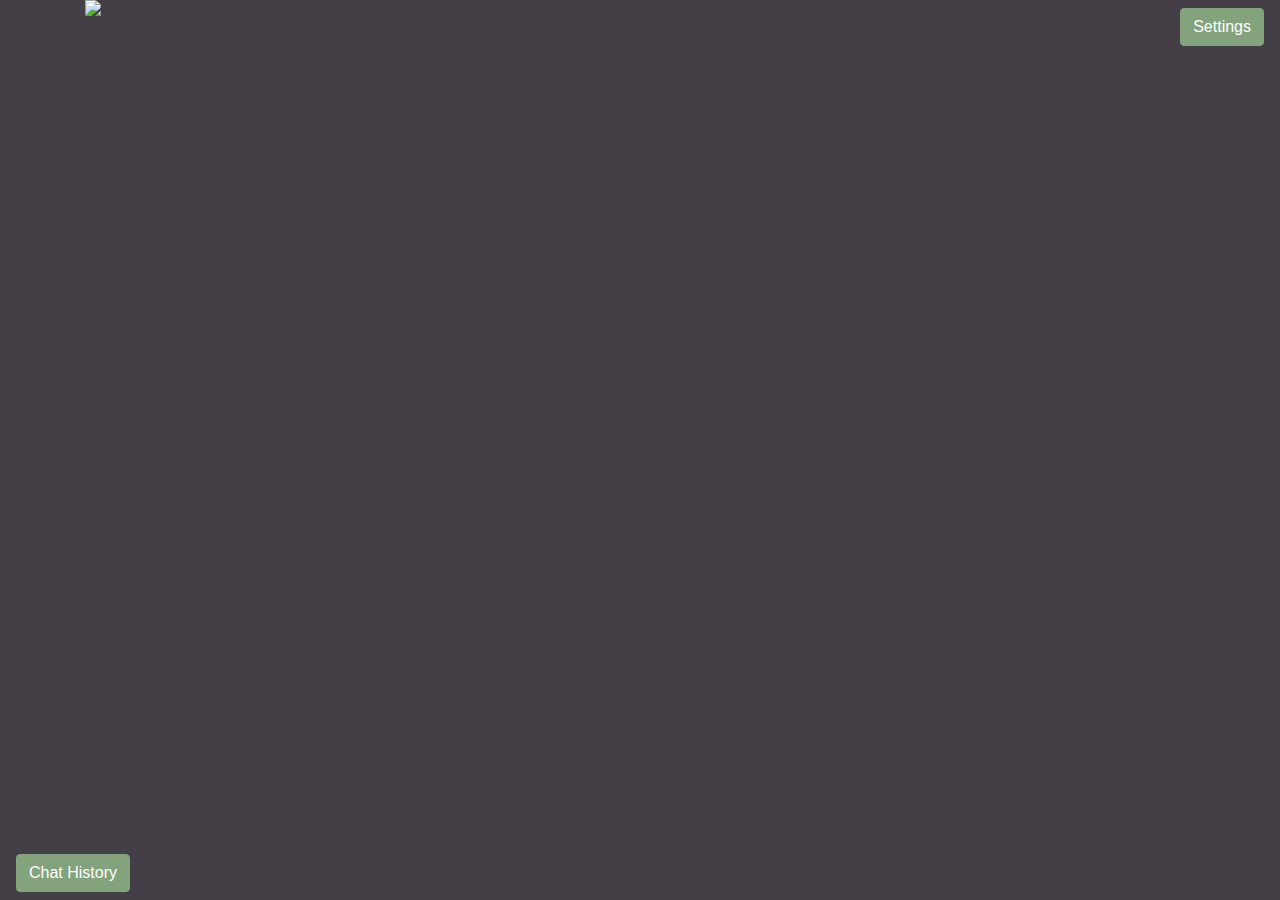
==== src/main/java/com/homepage/homepage.html @ da98eb83 "initialize homepage" ====
<link href="https://stackpath.bootstrapcdn.com/bootstrap/4.5.2/css/bootstrap.min.css" rel="stylesheet">
<!DOCTYPE html>
<html lang="en">
<head>
    <meta charset="UTF-8">
    <meta name="viewport" content="width=device-width, initial-scale=1.0">
    <title>SLATE</title>
    <link href="https://stackpath.bootstrapcdn.com/bootstrap/4.5.2/css/bootstrap.min.css" rel="stylesheet">
    <style>
        body {
            background-color: #443F46;
        }
        .btn-settings, .btn-chat-history 
        {
            background-color: #83A37C;
            border-color: #83A37C;
            color: white;
        }
        .header-text 
        {
            color: white;
            text-align: center;
        }
        .fixed-top-right 
        {
            position: fixed;
            top: 8px;
            right: 16px;
        }
        .fixed-bottom-left 
        {
            position: fixed;
            bottom: 8px;
            left: 16px;
        }
    </style>
</head>
<body>

<div class="container">
    <div class="row">
        <div class="col-md-12">
            <!-- <h1 class="header-text">SLATE</h1> -->
            <img src = "slate_proto_3.webp" class /> <!-- DISPLAY image as header-->
        </div>
    </div>
</div>

<button class="btn btn-settings fixed-top-right">Settings</button>
<button class="btn btn-chat-history fixed-bottom-left">Chat History</button>

</body>
</html>
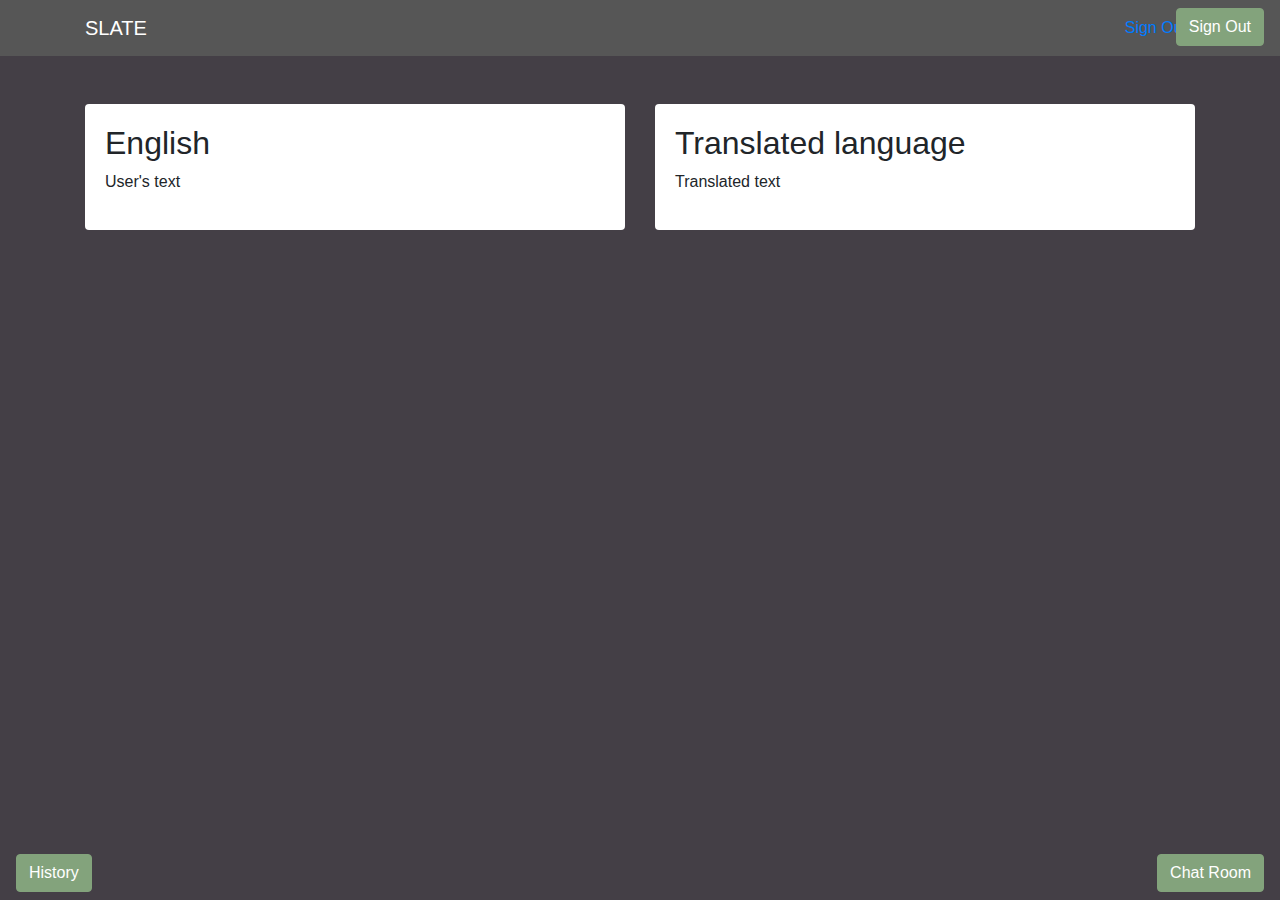
==== commit f8301c41: "Homepage update" ====
--- a/src/main/java/com/homepage/homepage.html
+++ b/src/main/java/com/homepage/homepage.html
@@ -1,53 +1,94 @@
-<link href="https://stackpath.bootstrapcdn.com/bootstrap/4.5.2/css/bootstrap.min.css" rel="stylesheet">
 <!DOCTYPE html>
 <html lang="en">
 <head>
     <meta charset="UTF-8">
     <meta name="viewport" content="width=device-width, initial-scale=1.0">
-    <title>SLATE</title>
+    <title>SLATE Homepage</title>
     <link href="https://stackpath.bootstrapcdn.com/bootstrap/4.5.2/css/bootstrap.min.css" rel="stylesheet">
     <style>
         body {
-            background-color: #443F46;
+            background-color: #443F46; 
         }
-        .btn-settings, .btn-chat-history 
-        {
-            background-color: #83A37C;
+        .btn-signout, .btn-history, .btn-chat-room {
+            background-color: #83A37C; 
             border-color: #83A37C;
             color: white;
         }
-        .header-text 
-        {
+        .header-text {
             color: white;
             text-align: center;
         }
-        .fixed-top-right 
-        {
+        
+        .translation-section {
+            background-color: white; 
+            border-radius: 4px;
+            margin-bottom: 20px;
+            padding: 20px;
+        }
+        
+        .fixed-top-right {
             position: fixed;
             top: 8px;
             right: 16px;
         }
-        .fixed-bottom-left 
-        {
+        .fixed-bottom-left {
             position: fixed;
             bottom: 8px;
             left: 16px;
+        }
+        .fixed-bottom-right {
+            position: fixed;
+            bottom: 8px;
+            right: 16px;
+        }
+        .navbar-custom 
+        {
+            background-color: #565656; /*light gray background, nav-bar */
+        }
+        .navbar-brand
+        {
+            color: white; 
+            text-align: center;
         }
     </style>
 </head>
 <body>
 
-<div class="container">
+<nav class="navbar navbar-expand-lg navbar-custom">
+    <div class="container">
+        <a class="navbar-brand" href="#">SLATE</a> <!-- SLATE logo, we can add a hyperlink defualt homepage -->
+        <div class="collapse navbar-collapse" id="navbarSupportedContent">
+            <ul class="navbar-nav ml-auto">
+                <li class="nav-item">
+                    <a class="nav-link" href="signout.html">Sign Out</a> <!-- Link to sign out, needed -->
+                </li>
+            </ul>
+        </div>
+    </div>
+</nav>
+
+<div class="container mt-5">
     <div class="row">
-        <div class="col-md-12">
-            <!-- <h1 class="header-text">SLATE</h1> -->
-            <img src = "slate_proto_3.webp" class /> <!-- DISPLAY image as header-->
+        <div class="col-md-6">
+            <div class="translation-section">
+                <h2>English</h2>
+                <p>User's text</p>
+            </div>
+        </div>
+        <div class="col-md-6">
+            <div class="translation-section">
+                <h2>Translated language</h2>
+                <p>Translated text</p>
+            </div>
         </div>
     </div>
 </div>
 
-<button class="btn btn-settings fixed-top-right">Settings</button>
-<button class="btn btn-chat-history fixed-bottom-left">Chat History</button>
+<!-- Changed Settings to Sign Out -->
+<button class="btn btn-signout fixed-top-right">Sign Out</button>
+<!-- History and Chat Room buttons -->
+<button class="btn btn-history fixed-bottom-left">History</button>
+<button class="btn btn-chat-room fixed-bottom-right">Chat Room</button>
 
 </body>
 </html>
